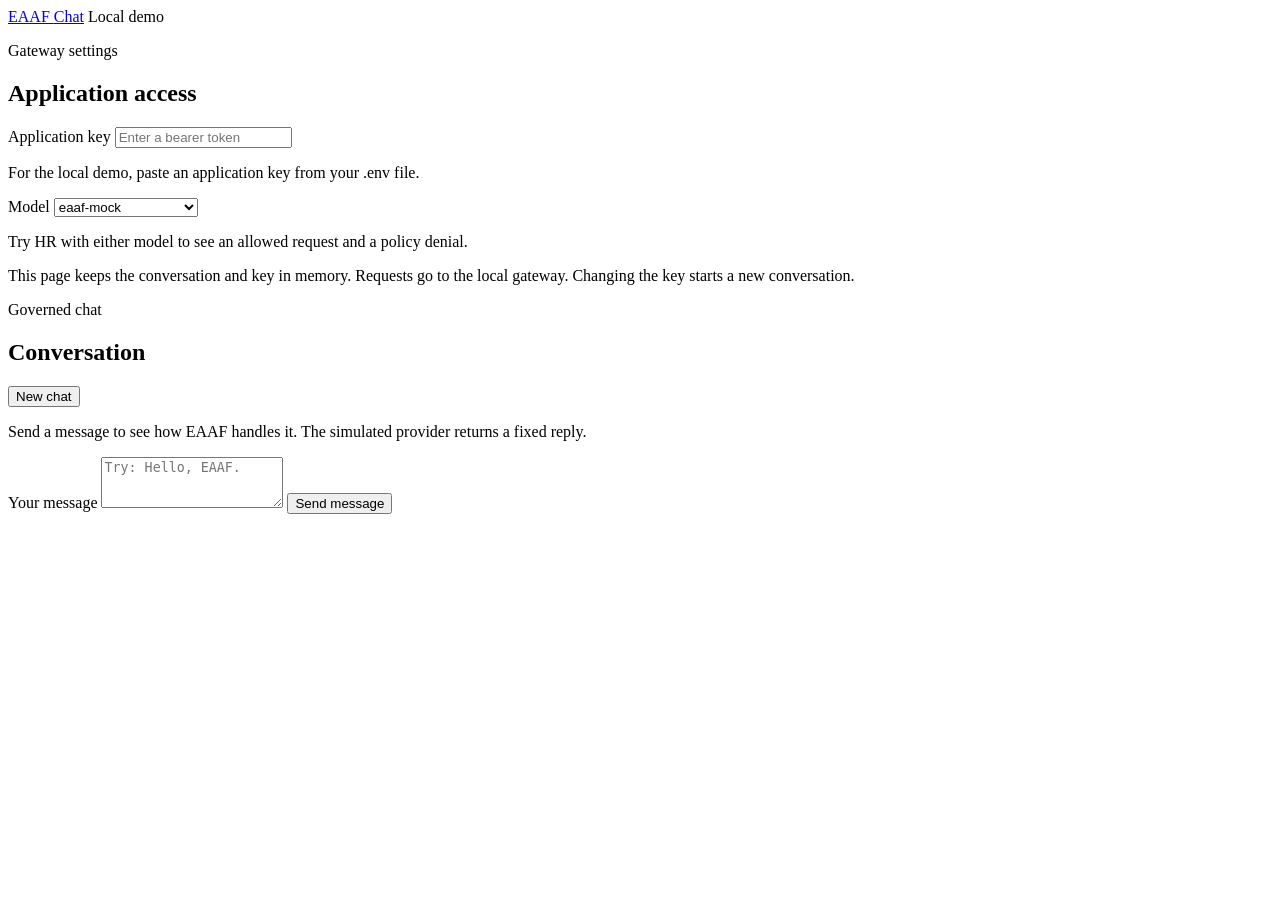
==== chat/index.html @ 84d1885c "Load application and proxy keys from the environment" ====
<!doctype html>
<html lang="en">
<head>
  <meta charset="utf-8">
  <meta name="viewport" content="width=device-width, initial-scale=1">
  <title>EAAF Chat · Local demo</title>
  <link rel="stylesheet" href="/chat-assets/chat.css">
  <script src="/chat-assets/chat.js" defer></script>
</head>
<body>
  <header class="topbar">
    <a class="brand" href="/">EAAF <span>Chat</span></a>
    <span class="badge">Local demo</span>
  </header>
  <main class="layout">
    <aside class="settings" aria-label="Gateway settings">
      <p class="eyebrow">Gateway settings</p>
      <h2>Application access</h2>
      <label for="application-key">Application key</label>
      <input id="application-key" type="password" autocomplete="off" spellcheck="false" placeholder="Enter a bearer token">
      <p class="muted">For the local demo, paste an application key from your .env file.</p>
      <label for="model">Model</label>
      <select id="model">
        <option>eaaf-mock</option>
        <option>eaaf-mock-extended</option>
      </select>
      <p class="muted">Try HR with either model to see an allowed request and a policy denial.</p>
      <div class="note">This page keeps the conversation and key in memory. Requests go to the local gateway. Changing the key starts a new conversation.</div>
    </aside>
    <section class="chat" aria-labelledby="chat-title">
      <div class="chat-heading">
        <div>
          <p class="eyebrow">Governed chat</p>
          <h1 id="chat-title">Conversation</h1>
        </div>
        <button id="new-chat" type="button">New chat</button>
      </div>
      <p id="empty-state" class="empty">Send a message to see how EAAF handles it. The simulated provider returns a fixed reply.</p>
      <ol id="messages" class="messages" aria-label="Conversation messages" aria-live="polite"></ol>
      <div class="composer">
        <p id="status" class="status" role="status"></p>
        <p id="error" class="error" role="alert" hidden></p>
        <form id="composer">
          <label for="message">Your message</label>
          <textarea id="message" rows="3" placeholder="Try: Hello, EAAF." required></textarea>
          <button id="send" class="primary" type="submit">Send message</button>
        </form>
      </div>
    </section>
  </main>
</body>
</html>
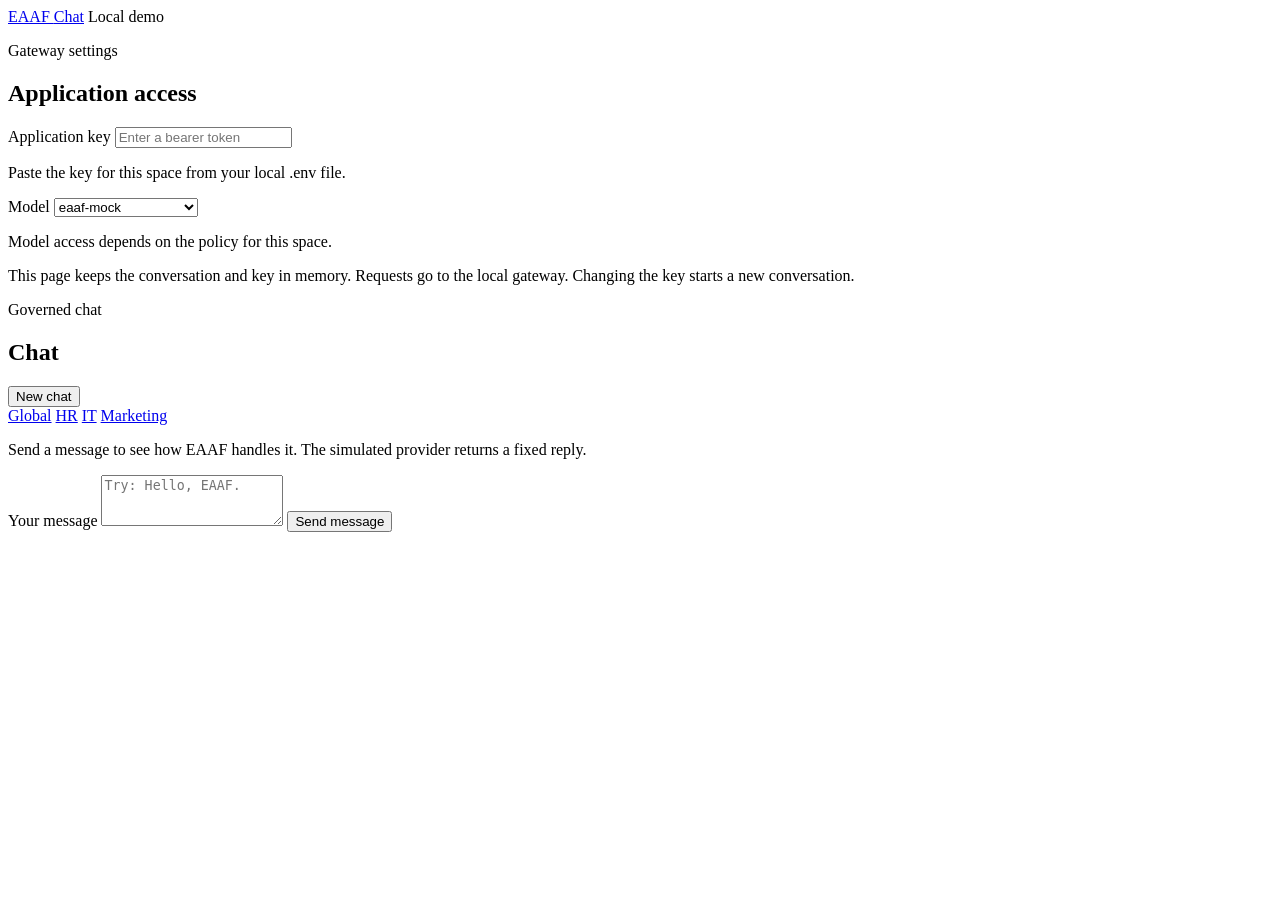
==== commit d7aeb292: "Add Global and domain Chat spaces" ====
--- a/chat/index.html
+++ b/chat/index.html
@@ -18,23 +18,29 @@
       <h2>Application access</h2>
       <label for="application-key">Application key</label>
       <input id="application-key" type="password" autocomplete="off" spellcheck="false" placeholder="Enter a bearer token">
-      <p class="muted">For the local demo, paste an application key from your .env file.</p>
+      <p class="muted">Paste the key for this space from your local .env file.</p>
       <label for="model">Model</label>
       <select id="model">
         <option>eaaf-mock</option>
         <option>eaaf-mock-extended</option>
       </select>
-      <p class="muted">Try HR with either model to see an allowed request and a policy denial.</p>
+      <p class="muted">Model access depends on the policy for this space.</p>
       <div class="note">This page keeps the conversation and key in memory. Requests go to the local gateway. Changing the key starts a new conversation.</div>
     </aside>
     <section class="chat" aria-labelledby="chat-title">
       <div class="chat-heading">
         <div>
           <p class="eyebrow">Governed chat</p>
-          <h1 id="chat-title">Conversation</h1>
+          <h1 id="chat-title">Chat</h1>
         </div>
         <button id="new-chat" type="button">New chat</button>
       </div>
+      <nav class="spaces" aria-label="Chat spaces">
+        <a href="/chat/global">Global</a>
+        <a href="/chat/hr">HR</a>
+        <a href="/chat/it">IT</a>
+        <a href="/chat/marketing">Marketing</a>
+      </nav>
       <p id="empty-state" class="empty">Send a message to see how EAAF handles it. The simulated provider returns a fixed reply.</p>
       <ol id="messages" class="messages" aria-label="Conversation messages" aria-live="polite"></ol>
       <div class="composer">
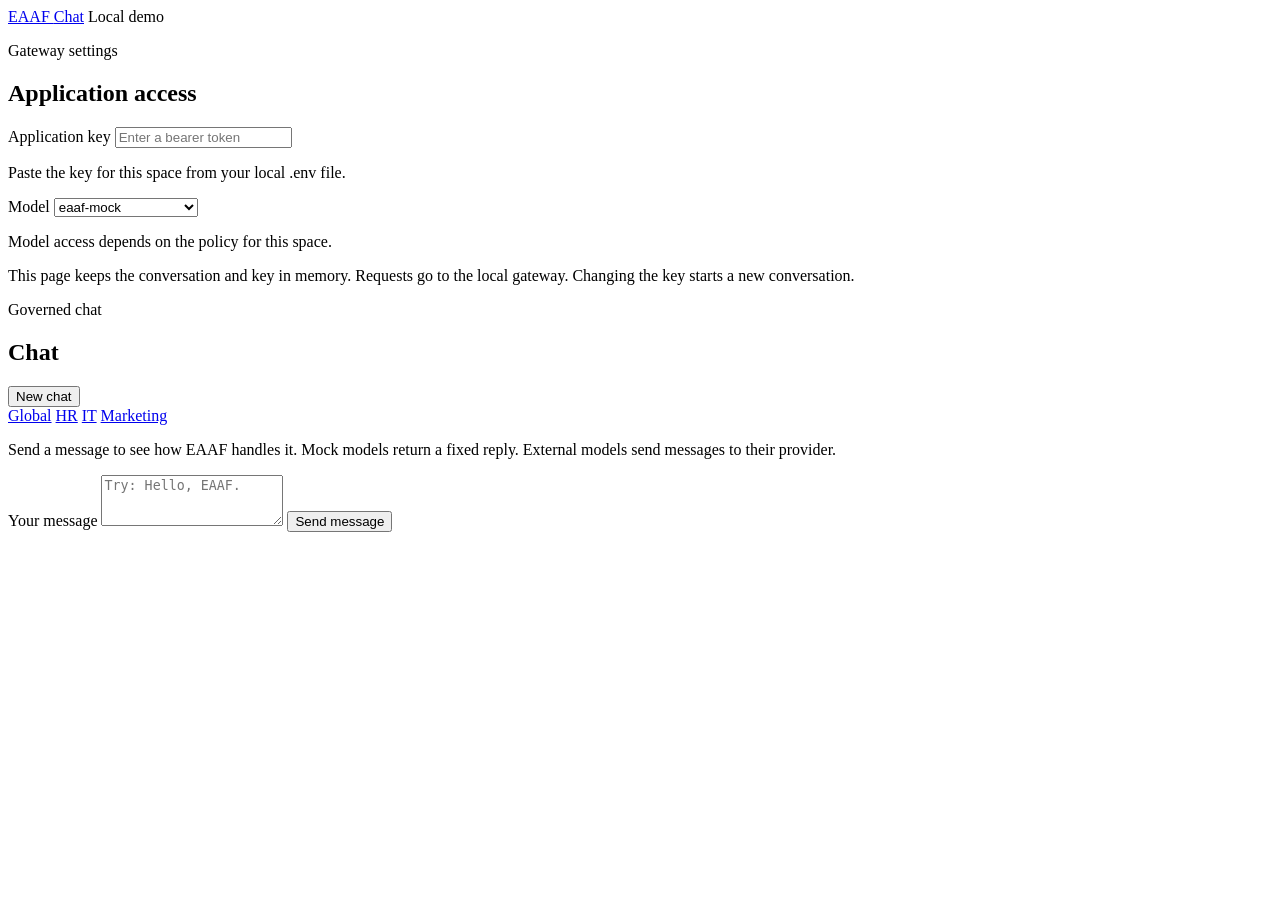
==== commit 5df2f348: "Add opt-in OpenAI provider for IT Chat" ====
--- a/chat/index.html
+++ b/chat/index.html
@@ -41,7 +41,7 @@
         <a href="/chat/it">IT</a>
         <a href="/chat/marketing">Marketing</a>
       </nav>
-      <p id="empty-state" class="empty">Send a message to see how EAAF handles it. The simulated provider returns a fixed reply.</p>
+      <p id="empty-state" class="empty">Send a message to see how EAAF handles it. Mock models return a fixed reply. External models send messages to their provider.</p>
       <ol id="messages" class="messages" aria-label="Conversation messages" aria-live="polite"></ol>
       <div class="composer">
         <p id="status" class="status" role="status"></p>
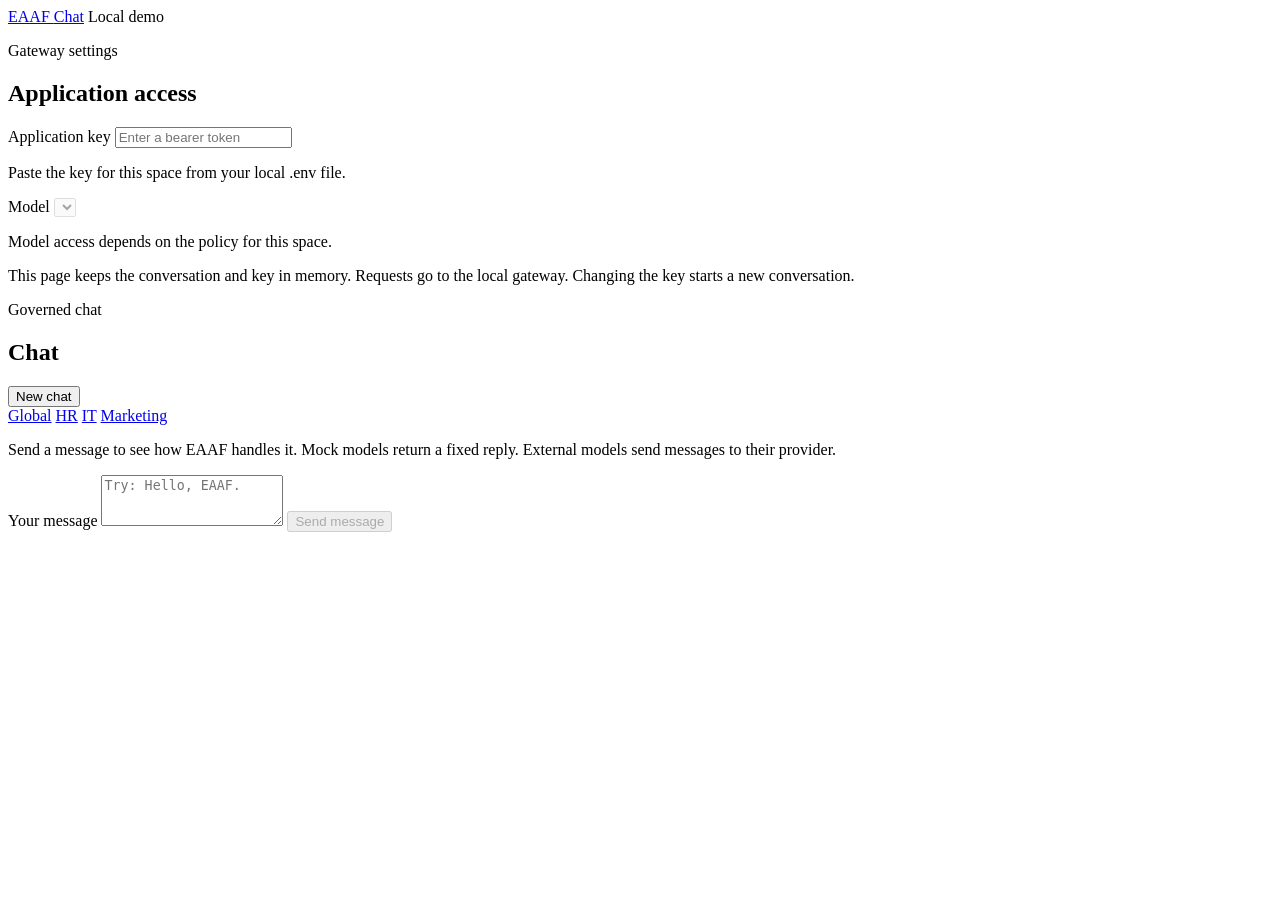
==== commit 103d7be7: "Identify each Chat space with its own mock model" ====
--- a/chat/index.html
+++ b/chat/index.html
@@ -20,10 +20,7 @@
       <input id="application-key" type="password" autocomplete="off" spellcheck="false" placeholder="Enter a bearer token">
       <p class="muted">Paste the key for this space from your local .env file.</p>
       <label for="model">Model</label>
-      <select id="model">
-        <option>eaaf-mock</option>
-        <option>eaaf-mock-extended</option>
-      </select>
+      <select id="model" disabled></select>
       <p class="muted">Model access depends on the policy for this space.</p>
       <div class="note">This page keeps the conversation and key in memory. Requests go to the local gateway. Changing the key starts a new conversation.</div>
     </aside>
@@ -49,7 +46,7 @@
         <form id="composer">
           <label for="message">Your message</label>
           <textarea id="message" rows="3" placeholder="Try: Hello, EAAF." required></textarea>
-          <button id="send" class="primary" type="submit">Send message</button>
+          <button id="send" class="primary" type="submit" disabled>Send message</button>
         </form>
       </div>
     </section>
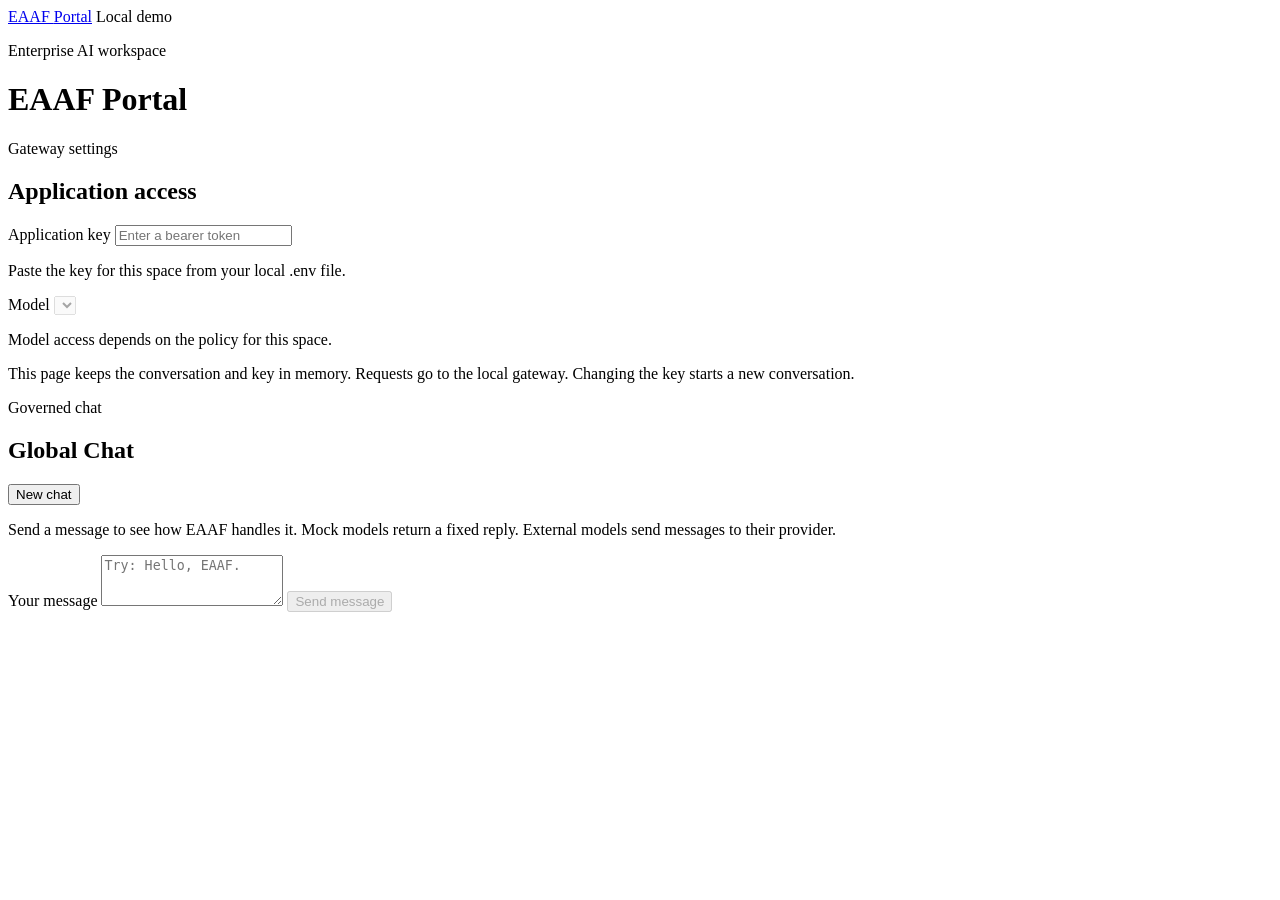
==== commit e19ebe31: "Create a Chat portal with department navigation" ====
--- a/chat/index.html
+++ b/chat/index.html
@@ -9,47 +9,63 @@
 </head>
 <body>
   <header class="topbar">
-    <a class="brand" href="/">EAAF <span>Chat</span></a>
+    <a class="brand" href="/" aria-label="EAAF portal">EAAF <span>Portal</span></a>
     <span class="badge">Local demo</span>
   </header>
-  <main class="layout">
-    <aside class="settings" aria-label="Gateway settings">
-      <p class="eyebrow">Gateway settings</p>
-      <h2>Application access</h2>
-      <label for="application-key">Application key</label>
-      <input id="application-key" type="password" autocomplete="off" spellcheck="false" placeholder="Enter a bearer token">
-      <p class="muted">Paste the key for this space from your local .env file.</p>
-      <label for="model">Model</label>
-      <select id="model" disabled></select>
-      <p class="muted">Model access depends on the policy for this space.</p>
-      <div class="note">This page keeps the conversation and key in memory. Requests go to the local gateway. Changing the key starts a new conversation.</div>
-    </aside>
-    <section class="chat" aria-labelledby="chat-title">
-      <div class="chat-heading">
-        <div>
-          <p class="eyebrow">Governed chat</p>
-          <h1 id="chat-title">Chat</h1>
+  <main class="page">
+    <header class="page-heading">
+      <a id="back-to-portal" class="back-link" href="/" hidden>← Back to portal</a>
+      <p class="eyebrow">Enterprise AI workspace</p>
+      <h1 id="page-title">EAAF Portal</h1>
+      <p id="portal-intro" class="muted" hidden>Start with the general chat or open a department workspace.</p>
+    </header>
+    <nav id="departments" class="department-links" aria-label="Department chats" hidden>
+      <a class="department-card" data-space="hr" data-label="HR" href="/chat/hr">
+        <strong>HR Chat</strong>
+        <span>Human Resources</span>
+      </a>
+      <a class="department-card" data-space="it" data-label="IT" href="/chat/it">
+        <strong>IT Chat</strong>
+        <span>Information Technology</span>
+      </a>
+      <a class="department-card" data-space="marketing" data-label="Marketing" href="/chat/marketing">
+        <strong>Marketing Chat</strong>
+        <span>Marketing and communications</span>
+      </a>
+    </nav>
+    <div class="layout">
+      <aside class="settings" aria-label="Gateway settings">
+        <p class="eyebrow">Gateway settings</p>
+        <h2>Application access</h2>
+        <label for="application-key">Application key</label>
+        <input id="application-key" type="password" autocomplete="off" spellcheck="false" placeholder="Enter a bearer token">
+        <p class="muted">Paste the key for this space from your local .env file.</p>
+        <label for="model">Model</label>
+        <select id="model" disabled></select>
+        <p class="muted">Model access depends on the policy for this space.</p>
+        <div class="note">This page keeps the conversation and key in memory. Requests go to the local gateway. Changing the key starts a new conversation.</div>
+      </aside>
+      <section class="chat" aria-labelledby="chat-title">
+        <div class="chat-heading">
+          <div>
+            <p class="eyebrow">Governed chat</p>
+            <h2 id="chat-title">Global Chat</h2>
+          </div>
+          <button id="new-chat" type="button">New chat</button>
         </div>
-        <button id="new-chat" type="button">New chat</button>
-      </div>
-      <nav class="spaces" aria-label="Chat spaces">
-        <a href="/chat/global">Global</a>
-        <a href="/chat/hr">HR</a>
-        <a href="/chat/it">IT</a>
-        <a href="/chat/marketing">Marketing</a>
-      </nav>
-      <p id="empty-state" class="empty">Send a message to see how EAAF handles it. Mock models return a fixed reply. External models send messages to their provider.</p>
-      <ol id="messages" class="messages" aria-label="Conversation messages" aria-live="polite"></ol>
-      <div class="composer">
-        <p id="status" class="status" role="status"></p>
-        <p id="error" class="error" role="alert" hidden></p>
-        <form id="composer">
-          <label for="message">Your message</label>
-          <textarea id="message" rows="3" placeholder="Try: Hello, EAAF." required></textarea>
-          <button id="send" class="primary" type="submit" disabled>Send message</button>
-        </form>
-      </div>
-    </section>
+        <p id="empty-state" class="empty">Send a message to see how EAAF handles it. Mock models return a fixed reply. External models send messages to their provider.</p>
+        <ol id="messages" class="messages" aria-label="Conversation messages" aria-live="polite"></ol>
+        <div class="composer">
+          <p id="status" class="status" role="status"></p>
+          <p id="error" class="error" role="alert" hidden></p>
+          <form id="composer">
+            <label for="message">Your message</label>
+            <textarea id="message" rows="3" placeholder="Try: Hello, EAAF." required></textarea>
+            <button id="send" class="primary" type="submit" disabled>Send message</button>
+          </form>
+        </div>
+      </section>
+    </div>
   </main>
 </body>
 </html>
